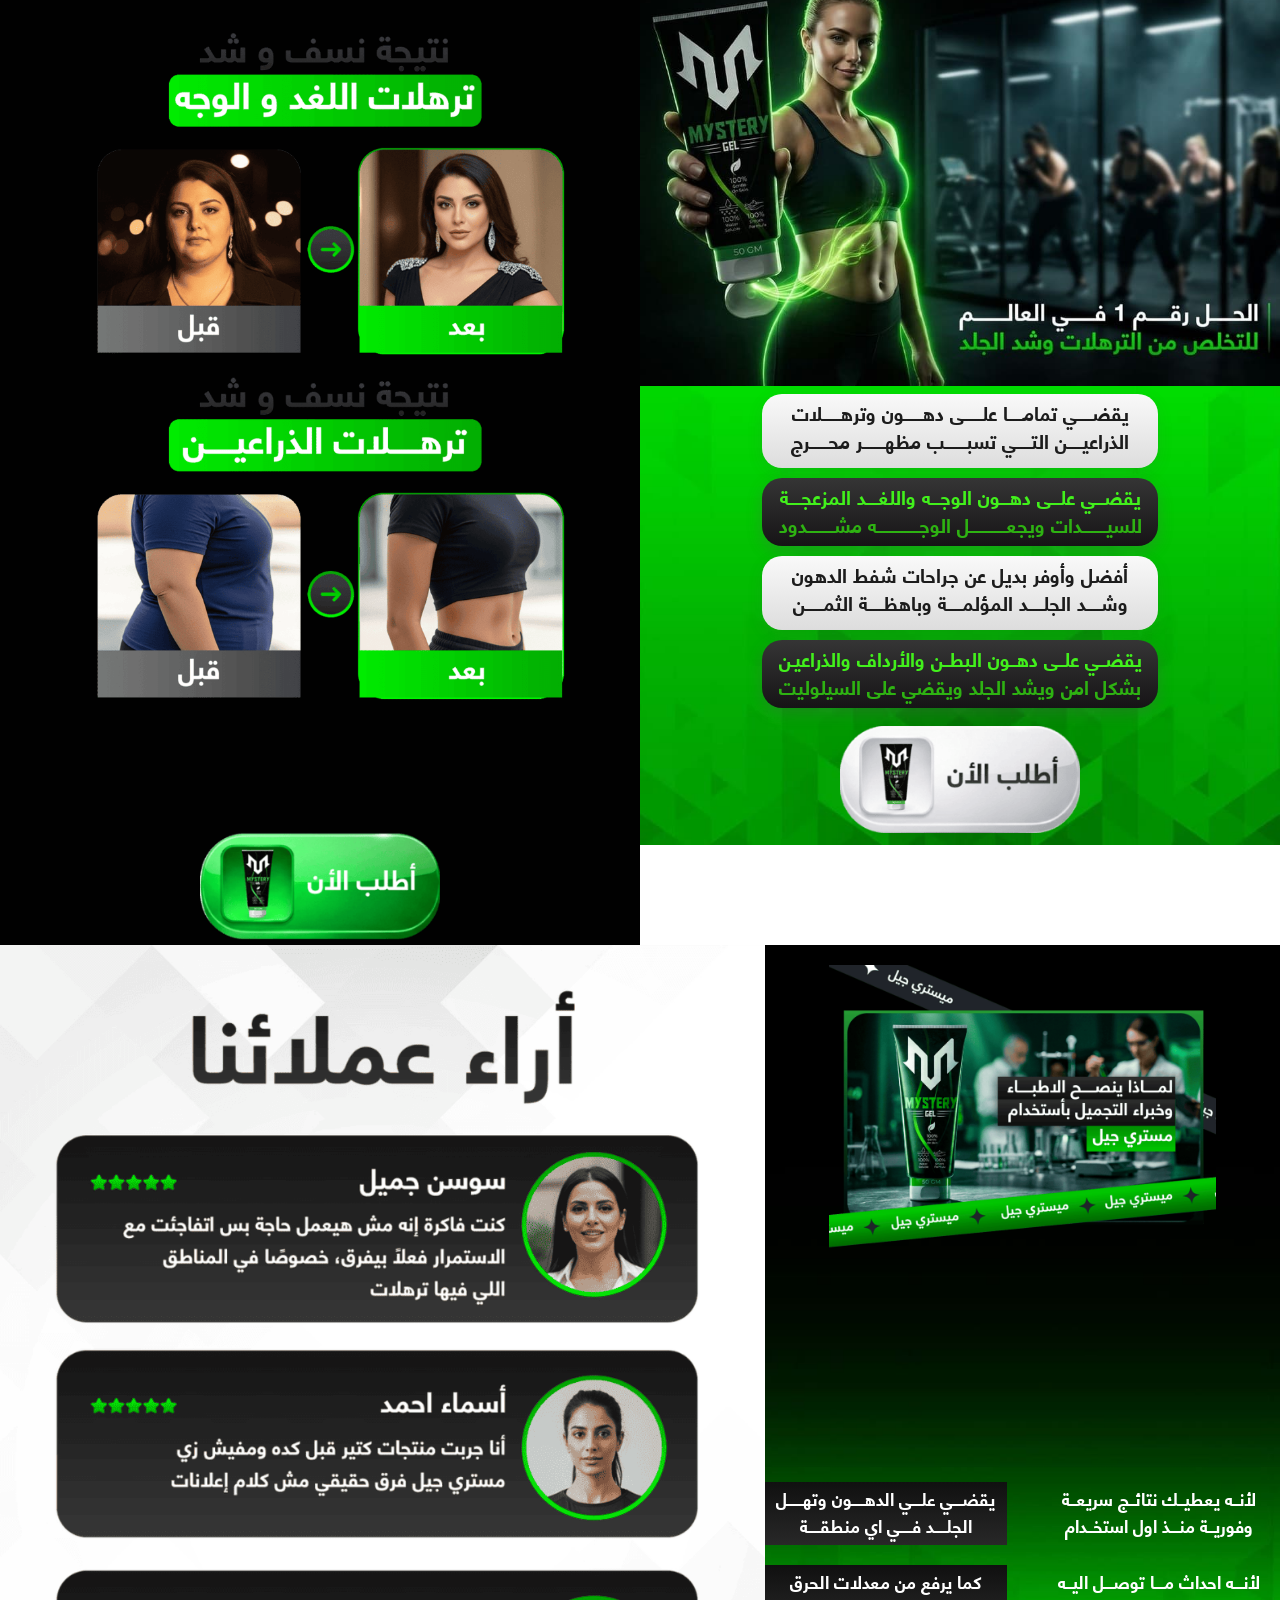
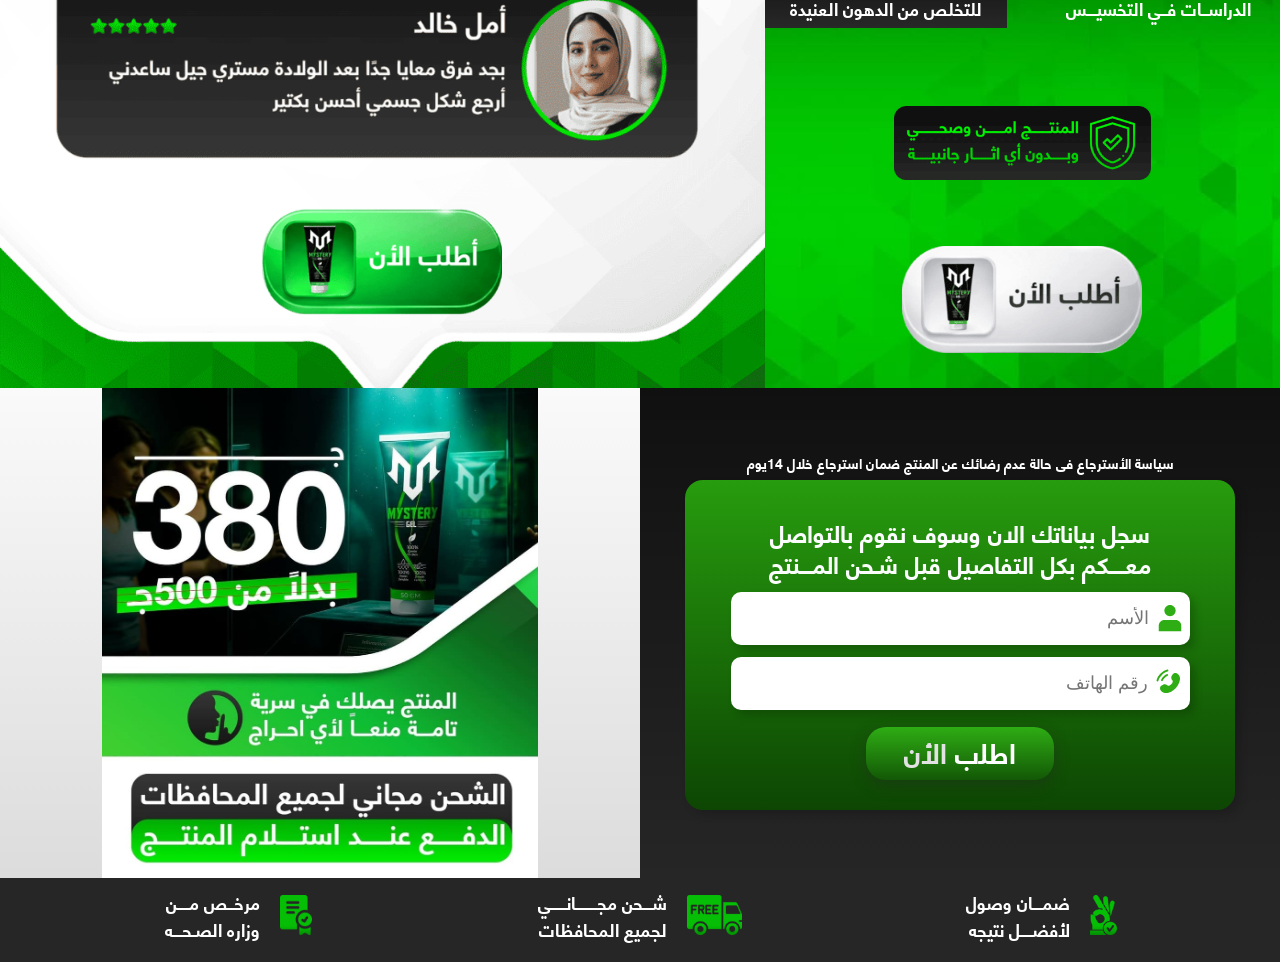
==== index.html @ 71fb95a0 "Add files via upload" ====
<!DOCTYPE html>
<html lang="en">
  <head>
    <meta charset="UTF-8" />
    <meta name="viewport" content="width=device-width, initial-scale=1, viewport-fit=cover" />
    <title>Mystery GEL</title>
  <meta name="description" content="مايستري جيل (Mystery GEL) الحل الأمثل والآمن للقضاء على الدهون العنيدة وترهلات الجلد في البطن، الأرداف، والذراعين. البديل الأوفر لجراحات شفط الدهون." />
    <meta name="robots" content="index, follow" />
    <meta name="theme-color" content="#2EAD14" />
    <link rel="preconnect" href="https://api.sheetmonkey.io" />
    <link rel="preconnect" href="https://ipapi.co" />
    <link rel="icon" href="images/favicon.png" type="image/webp" />
    <link rel="shortcut icon" href="images/favicon.png" type="image/webp" />
    <meta property="og:title" content="Mystery GEL" />
    <meta property="og:description" content="مايستري جيل (Mystery GEL) الحل الأمثل والآمن للقضاء على الدهون العنيدة وترهلات الجلد في البطن، الأرداف، والذراعين. البديل الأوفر لجراحات شفط الدهون." />
    <meta property="og:type" content="website" />
    <meta property="og:image" content="images/hero-img.webp" />
    <meta name="twitter:card" content="summary_large_image" />
    <meta name="twitter:title" content="Mystery GEL" />
    <meta name="twitter:description" content="مايستري جيل (Mystery GEL) الحل الأمثل والآمن للقضاء على الدهون العنيدة وترهلات الجلد في البطن، الأرداف، والذراعين. البديل الأوفر لجراحات شفط الدهون." />
    <meta name="twitter:image" content="images/hero-img.webp" />
    <link rel="stylesheet" href="css/style.css" />
  </head>

  <body>
    <div class="flex">
      <!-- hero Section -->
      <section class="hero">
        <div class="top_img">
          <img src="images/hero-img.jpg" alt="" />
        </div>

        <div class="content">
          <ul>
            <li class="white">
             يقضـــــي تمامـــــا علــــــى دهــــــون وترهــــــلات
              <br />
          الذراعيـــــن التـــــي تسبـــــــب مظهـــــــر محــــــرج
            </li>
            <li class="black">
             <span> يقضـــي علـــى دهـــون الوجـــه واللغــــد المزعجــــة</span>
                <br />للسيــــــــدات ويجعــــــــــــل الوجــــــــــــــه مشـــــــــدود
            </li>

            <li class="white">
         أفضل وأوفر بديل عن جراحات شفط الدهون<br />
          وشـــــد الجلـــــد المؤلمـــــة وباهظـــــة الثمــــــن
            </li>

            <li class="black last">
             <span> يقضــي علــى دهــون البطــن والأرداف والذراعيـن</span>
                <br />
بشكل امن ويشد الجلد ويقضي على السيلوليت
            </li>
          </ul>

          <div class="btn_img">
            <a href="#submit-now"
              ><img src="images/button1.png" alt="button"
            /></a>
          </div>
        </div>
      </section>
      <!-- End Section -->

      <div class="results">
        <img src="images/results.png" alt="" />
        <div class="btn_img">
          <a href="#submit-now"
            ><img src="images/button2.png" alt="button"
          /></a>
        </div>
      </div>
    </div>

    <div class="flex flex-reverse">
      <section class="doctor">
   

        <img class="img_doctor" src="images/doctor.png" alt="" />
        <div class="text">
          <ul>

            <li>لأنــه يعطيــك نتائــج سريعــة وفوريــة منـــذ اول استخــدام</li>
            <li class="bg">يقضـــي علـــي الدهــــون وتهـــــل الجلــــد فــــي اي منطقــــة</li>
            <li>لأنـــه احداث مـــا توصـــل اليــه الدراســات فــي التخسيـــس</li>
            <li class="bg">كما يرفع من معدلات الحرق للتخلص من الدهون العنيدة</li>
 
          </ul>

   
          <div class="safe">
            <img src="images/safe.png" alt="">
          </div>
          <div class="btn_img">
            <a href="#submit-now">
              <img src="images/button1.png" alt="button" />
            </a>
          </div>
        </div>
      </section>

      <section class="testm">
        <img src="images/testm.png" alt="">

          <div class="btn_img">
            <a href="#submit-now">
              <img src="images/button2.png" alt="button" />
            </a>
          </div>
      </section>
    </div>

    <section class="form_section" id="submit-now">
      <div class="price">
        <div class="img_price">
          <img src="images/top-form.jpg" alt="" />

        </div>
      </div>

      <div class="container_form">
        <p class="sm-p">
          سياسة الأسترجاع فى حالة عدم رضائك عن المنتج ضمان استرجاع خلال 14يوم
        </p>

        <!-- هنا لينك شيت مونكي  -->
        <form
          id="form"
          method="POST"
          action="https://api.sheetmonkey.io/form/i2QyoSV15YwLHpBGgTXUyh"
        >
          <div class="top_form">
            <p>سجل بياناتك الان وسوف نقوم بالتواصل</p>
            <p>معــــكم بكل التفاصيل قبل شـحن المـــنتج</p>
          </div>

          <div class="input_div">
            <input
              type="text"
              name="Name"
              id="text"
              placeholder="الأسم"
              required
            />

            <svg
              viewBox="0 0 16 16"
              fill="none"
              xmlns="http://www.w3.org/2000/svg"
            >
              <g id="SVGRepo_bgCarrier" stroke-width="0"></g>
              <g
                id="SVGRepo_tracerCarrier"
                stroke-linecap="round"
                stroke-linejoin="round"
              ></g>
              <g id="SVGRepo_iconCarrier">
                <path
                  d="M8 7C9.65685 7 11 5.65685 11 4C11 2.34315 9.65685 1 8 1C6.34315 1 5 2.34315 5 4C5 5.65685 6.34315 7 8 7Z"
                  fill="#2EAD14"
                ></path>
                <path
                  d="M14 12C14 10.3431 12.6569 9 11 9H5C3.34315 9 2 10.3431 2 12V15H14V12Z"
                  fill="#2EAD14"
                ></path>
              </g>
            </svg>
          </div>

          <div class="input_div">
            <input
              type="tel"
              name="Number"
              id="password"
              maxlength="11"
              data-label="Phone"
              placeholder="رقم الهاتف"
              required
            />

            <svg
              class="icon_Phone"
              viewBox="0 0 24 24"
              fill="none"
              xmlns="http://www.w3.org/2000/svg"
              transform="matrix(-1, 0, 0, 1, 0, 0)"
            >
              <g id="SVGRepo_bgCarrier" stroke-width="0"></g>
              <g
                id="SVGRepo_tracerCarrier"
                stroke-linecap="round"
                stroke-linejoin="round"
              ></g>
              <g id="SVGRepo_iconCarrier">
                <path
                  d="M10.0376 5.31617L10.6866 6.4791C11.2723 7.52858 11.0372 8.90532 10.1147 9.8278C10.1147 9.8278 10.1147 9.8278 10.1147 9.8278C10.1146 9.82792 8.99588 10.9468 11.0245 12.9755C13.0525 15.0035 14.1714 13.8861 14.1722 13.8853C14.1722 13.8853 14.1722 13.8853 14.1722 13.8853C15.0947 12.9628 16.4714 12.7277 17.5209 13.3134L18.6838 13.9624C20.2686 14.8468 20.4557 17.0692 19.0628 18.4622C18.2258 19.2992 17.2004 19.9505 16.0669 19.9934C14.1588 20.0658 10.9183 19.5829 7.6677 16.3323C4.41713 13.0817 3.93421 9.84122 4.00655 7.93309C4.04952 6.7996 4.7008 5.77423 5.53781 4.93723C6.93076 3.54428 9.15317 3.73144 10.0376 5.31617Z"
                  fill="#2EAD14"
                ></path>
                <path
                  d="M13.2595 1.87983C13.3257 1.47094 13.7122 1.19357 14.1211 1.25976C14.1464 1.26461 14.2279 1.27983 14.2705 1.28933C14.3559 1.30834 14.4749 1.33759 14.6233 1.38082C14.9201 1.46726 15.3347 1.60967 15.8323 1.8378C16.8286 2.29456 18.1544 3.09356 19.5302 4.46936C20.906 5.84516 21.705 7.17097 22.1617 8.16725C22.3899 8.66487 22.5323 9.07947 22.6187 9.37625C22.6619 9.52466 22.6912 9.64369 22.7102 9.72901C22.7197 9.77168 22.7267 9.80594 22.7315 9.83125L22.7373 9.86245C22.8034 10.2713 22.5286 10.6739 22.1197 10.7401C21.712 10.8061 21.3279 10.53 21.2601 10.1231C21.258 10.1121 21.2522 10.0828 21.2461 10.0551C21.2337 9.9997 21.2124 9.91188 21.1786 9.79572C21.1109 9.56339 20.9934 9.21806 20.7982 8.79238C20.4084 7.94207 19.7074 6.76789 18.4695 5.53002C17.2317 4.29216 16.0575 3.59117 15.2072 3.20134C14.7815 3.00618 14.4362 2.88865 14.2038 2.82097C14.0877 2.78714 13.9417 2.75363 13.8863 2.7413C13.4793 2.67347 13.1935 2.28755 13.2595 1.87983Z"
                  fill="#2EAD14"
                ></path>
                <path
                  fill-rule="evenodd"
                  clip-rule="evenodd"
                  d="M13.4857 5.3293C13.5995 4.93102 14.0146 4.7004 14.4129 4.81419L14.2069 5.53534C14.4129 4.81419 14.4129 4.81419 14.4129 4.81419L14.4144 4.81461L14.4159 4.81505L14.4192 4.81602L14.427 4.81834L14.4468 4.8245C14.4618 4.82932 14.4807 4.8356 14.5031 4.84357C14.548 4.85951 14.6074 4.88217 14.6802 4.91337C14.8259 4.97581 15.0249 5.07223 15.2695 5.21694C15.7589 5.50662 16.4271 5.9878 17.2121 6.77277C17.9971 7.55775 18.4782 8.22593 18.7679 8.7154C18.9126 8.95991 19.009 9.15897 19.0715 9.30466C19.1027 9.37746 19.1254 9.43682 19.1413 9.48173C19.1493 9.50418 19.1555 9.52301 19.1604 9.53809L19.1665 9.55788L19.1688 9.56563L19.1698 9.56896L19.1702 9.5705C19.1702 9.5705 19.1707 9.57194 18.4495 9.77798L19.1707 9.57194C19.2845 9.97021 19.0538 10.3853 18.6556 10.4991C18.2607 10.6119 17.8492 10.3862 17.7313 9.99413L17.7276 9.98335C17.7223 9.96832 17.7113 9.93874 17.6928 9.89554C17.6558 9.8092 17.5887 9.66797 17.4771 9.47938C17.2541 9.10264 16.8514 8.53339 16.1514 7.83343C15.4515 7.13348 14.8822 6.73078 14.5055 6.50781C14.3169 6.39619 14.1757 6.32909 14.0893 6.29209C14.0461 6.27358 14.0165 6.26254 14.0015 6.25721L13.9907 6.25352C13.5987 6.13564 13.3729 5.72419 13.4857 5.3293Z"
                  fill="#2EAD14"
                ></path>
              </g>
            </svg>
          </div>

          <div id="error"></div>

          <input
            type="hidden"
            id="redDir"
            name="x-sheetmonkey-redirect"
            value="./thanksPage.html"
          />

          <!-- هنا اسم المنتج  -->
          <input type="hidden" name="Product" value="Mystery" />

          <!-- هنا الكود -->
          <input type="hidden" name="Agent Code" value="m50" />

          <input id="KeyLand" type="hidden" name="Unique Key" value="" />
          <input id="DateLand" type="hidden" name="Date" value="" />
          <input id="TimeLand" type="hidden" name="Time" value="" />
          <input id="inp_City" type="hidden" name="City" value="" />

          <div class="div_btn">
            <button id="btnSubmit" class="btn" type="submit">
              اﻃﻠب <span> الأن</span>
            </button>
          </div>
        </form>
      </div>
    </section>

    <footer class="footer">
      <div class="boxs">
        <div class="box">
          <img src="images/icon1.png" alt="" />
          <p>
            ضمـــان وصول<br />
            لأفضــــل نتيجه
          </p>
        </div>

        <div class="box">
          <img src="images/icon2.png" alt="" />
          <p>
            شـــحن مجـــــــانـــــي<br />
            لجميع المحافظات
          </p>
        </div>

        <div class="box">
          <img src="images/icon3.png" alt="" />
          <p>مرخــص مــــن <br />وزاره الصـحـــه</p>
        </div>
      </div>
    </footer>

    <script>
      /* =====================   منع النسخ وفتح أدوات المطوّر   ===================== */
      document.addEventListener("contextmenu", (e) => e.preventDefault());

      document.onkeydown = (e) => {
        if (
          e.key === "F12" ||
          (e.ctrlKey && e.shiftKey && (e.key === "I" || e.key === "J")) ||
          (e.ctrlKey && e.key === "U")
        ) {
          return false;
        }
      };

      /* =====================   استرجاع موقع العميل (المدينة)   ===================== */
      async function setClientCity() {
        try {
          const res = await fetch("https://ipapi.co/json/");
          const data = await res.json();
          const cityI = document.getElementById("inp_City");
          if (cityI) cityI.value = data.city; // يكتب المدينة تلقائياً
        } catch (err) {
          console.error("Error fetching location:", err);
        }
      }

      /* =====================   فنكشن عشان تعمل ال key  ===================== */

      function generateOrderId() {
        const d = new Date();
        // تاريخ/وقت UTC عشان ما يحصلش لخبطة فروقات التوقيت
        const YY = String(d.getUTCFullYear()).slice(-2);
        const MM = String(d.getUTCMonth() + 1).padStart(2, "0");
        const DD = String(d.getUTCDate()).padStart(2, "0");
        const hh = String(d.getUTCHours()).padStart(2, "0");
        const mm = String(d.getUTCMinutes()).padStart(2, "0");
        const ss = String(d.getUTCSeconds()).padStart(2, "0");
        const ms = String(d.getUTCMilliseconds()).padStart(3, "0");

        let rand;
        if (window.crypto && crypto.getRandomValues) {
          const buf = new Uint8Array(6);
          crypto.getRandomValues(buf);
          rand = Array.from(buf, (b) => b.toString(36).padStart(2, "0"))
            .join("")
            .slice(0, 16);
        } else {
          rand = Math.random().toString(36).slice(2, 18);
        }

        // الشكل النهائي: سهل القراءة والفرز حسب التاريخ
        // مثال: KEY-250812_143522.097-3k0xq1y9fz
        return `KEY-${YY}_${MM}_${DD}_${hh}${mm}${ss}.${ms}-${rand}`;
      }

      /* =====================   التحقق من النموذج وإرساله   ===================== */
      document.addEventListener("DOMContentLoaded", () => {
        const keyLandInput = document.getElementById("KeyLand");

        if (keyLandInput) {
          keyLandInput.value = generateOrderId();
        }

        /* عناصر النموذج */
        const nameInput = document.getElementById("text"); // الاسم
        const phoneInput = document.getElementById("password"); // رقم الهاتف
        const form = document.getElementById("form");
        const errorBox = document.getElementById("error");
        const redirInput = document.getElementById("redDir");

        /* (1) تخصيص رسائل خطأ حقل الاسم */
        nameInput.addEventListener("invalid", function () {
          if (this.validity.patternMismatch) {
            this.setCustomValidity("Please enter only characters.");
          } else if (this.validity.valueMissing) {
            this.setCustomValidity("من فضلك أدخل الأسم");
          } else {
            this.setCustomValidity("");
          }
        });
        nameInput.addEventListener("input", function () {
          if (this.validity.valid) this.setCustomValidity("");
        });
        phoneInput.addEventListener("input", function () {
          if (this.validity.valid) this.setCustomValidity("");
        });

        /* (2) توليد رابط صفحة الشكر وإدخاله في hidden input */
        const pathArr = window.location.pathname.split("/");
        pathArr.pop(); // يحذف اسم الصفحة الحالية
        const hostPath = window.location.origin + pathArr.join("/");
        redirInput.value = `${hostPath}/thanksPage.html`;

        const dateEl = document.getElementById("DateLand");
        const timeEl = document.getElementById("TimeLand");
        const btn_Submit = document.getElementById("btnSubmit");

        /* (3) التحقُّق من رقم الهاتف عند الإرسال */
        let isSending = false;
        form.addEventListener("submit", (e) => {
          if (isSending) {
            e.preventDefault();
            return;
          }
          e.preventDefault();

          const val = phoneInput.value;
          const prefix = val.substring(0, 3);
          const validPref = [
            "010",
            "011",
            "012",
            "015",
            "٠١٠",
            "٠١١",
            "٠١٢",
            "٠١٥",
          ];
          const errors = [];

          if (val.length !== 11 || !validPref.includes(prefix)) {
            errors.push("رقم الهاتف غير صحيح !");
          }

          if (errors.length) {
            errorBox.innerText = errors.join(", ");
            errorBox.classList.add("active");
            return;
          }

          btn_Submit.disabled = true;
          btn_Submit.innerText = "جاري الإرسال..";

          const now = new Date();

          // yyyy-mm-dd
          const yyyy = now.getFullYear();
          const mm = String(now.getMonth() + 1).padStart(2, "0");
          const dd = String(now.getDate()).padStart(2, "0");
          dateEl.value = `${yyyy}-${mm}-${dd}`;

          // hh:mm:ss AM/PM
          let hh = now.getHours();
          const mi = String(now.getMinutes()).padStart(2, "0");
          const ss = String(now.getSeconds()).padStart(2, "0");
          const ampm = hh >= 12 ? "PM" : "AM";
          hh = hh % 12;
          hh = hh ? hh : 12; // 0 = 12 AM
          hh = String(hh).padStart(2, "0");
          timeEl.value = `${hh}:${mi}:${ss} ${ampm}`;

          form.submit(); // الخطوة التالية
        });

        /* (5) أخيراً: اجلب المدينة بعد توافر الـ DOM */
        setClientCity();
      });
    </script>
  </body>
</html>
---- css/style.css ----
/* Font Files */
@font-face {
  font-family: F_Bold;
  src: local("F_Bold"), url("BOLD.TTF");
}

/* main css */

* {
  padding: 0;
  margin: 0;
  box-sizing: border-box;
}

html {
  scroll-behavior: smooth;
  direction: rtl;
}

body,
html {
  font-family: F_Bold, sans-serif;
}

a {
  text-decoration: none;
}

li {
  list-style: none;
}

img {
  width: 100%;
  display: block;
}

input,
button {
  border: none;
  outline: none;
}

/* error form style */

#error {
  position: relative;
  top: -5px;
  color: red;
  font-size: 14px;
  width: max-content;
  margin: 0 auto;
  padding: 0 5px 3px;
  background: #fcfefe;
  border-radius: 3px;
  border: 1px solid red;
  line-height: 1.2;
  opacity: 0;
  transition: 0.2s;
}

#error.active {
  opacity: 1;
}

/* button */

.btn_img {
  width: 40%;
  margin: 0 auto;
  padding: 8px 0 0px;
}

.div_btn {
  text-align: center;
}
.div_btn .btn {
  font-family: F_Bold, sans-serif;
  font-size: 28px;
  padding: 1px 38px 5px;
  line-height: 1.7;
  color: #fff;
  background: linear-gradient(#2EAD14, #135806);
  border-radius: 20px;
  box-shadow: 0 5px 15px #2727276b;
  cursor: pointer;
}

.div_btn .btn span {
  color: #e2e2e2;
}
@media (min-width: 576px) {
  .btn_img {
    width: 280px;
  }
}

@media (min-width: 992px) {
  .btn_img {
    width: 240px;
  }
}

/* ================== */
/* Start hero Section */

.hero .content {
  background: url(../images/bg-hero.jpg);
  background-size: cover;
  background-position: bottom;
  padding-top: 8px;
  text-align: center;
  padding-bottom: 12px;
}
.hero ul li {
  font-size: 5vw;
  line-height: 1.4;
  padding: 4px 1px 8px;
  margin: 0 auto 12px;
  box-shadow: 0 5px 15px #58585820;
  border-radius:15px;
  width: 96%;
  overflow: hidden;
}
.hero ul li.white {
    background-position: center;
  background-size: cover;
  color: #1C1C1C;
  background: linear-gradient(#F9F9F9,#DDDDDD);
}
.hero ul li.black {
  background-position: center;
  background-size: cover;
  color: #2EB212;
  padding: 4px 1px 8px;
  background: linear-gradient(#353535,#161416);
}
.hero ul li.black span{
  color: #42F01C;
}
.hero ul li.last {
  margin-bottom: 0;
}

/* ==========  Responsive Design  ========== */
/* ==========  sm ≥ 576px  ========== */
@media (min-width: 576px) {
  .hero ul li {
    border-radius: 20px;
    margin: 0 auto 10px;
    width: 76%;
    font-size: 4vw;
    padding: 4px 1px 14px;
  }

  .hero ul li.orange,
  .hero ul li.black {
    border-radius: 20px;
    margin: 0 auto 10px;
    box-shadow: 0 5px 15px #5858584b;
  }
}

/* ==========  md ≥ 768px  ========== */
@media (min-width: 768px) {
}

/* ==========  lg ≥ 992px  ========== */
@media (min-width: 992px) {
  .flex {
    display: flex;
  }
  .flexone {
    align-items: center;
  }
  .hero {
    width: 50%;
  }

  .hero .top_img {
    margin-top: -4vw;
  }
  .hero ul li {
    font-size: 20px;
  }
}

/* ==========  xl ≥ 1200px  ========== */
@media (min-width: 1200px) {
  .hero ul li {
    width: 62%;
  }
}
@media (min-width: 1500px) {
  .hero ul li {
    width: 65%;
    font-size: 28px;
  }
}
@media (min-width: 1500px) {
  .hero ul li {
    width: 65%;
    font-size: 28px;
  }
  .hero ul li.orange, .hero ul li.black {
    margin-bottom: 20px;
  }
}

/* End hero Section */
/* ================== */

/* ================== */
/* Start Results Section */
.results {
  position: relative;
  background: url(../images/bg-result.jpg);
  background-size: cover;
  background-position: bottom;
  padding-bottom: 16vw;
}
.results img {
  display: block;
}

.results .btn_img {
  position: absolute;
  bottom: 5px;
  left: 50%;
  transform: translateX(-50%);
}

/* ==========  Responsive Design  ========== */
/* ==========  sm ≥ 576px  ========== */
@media (min-width: 576px) {

  }


/* ==========  lg ≥ 992px  ========== */
@media (min-width: 992px) {
  .results{
    width: 50%;
    background: #010101;
  }
}

/* ==========  xl ≥ 1200px  ========== */
@media (min-width: 1300px) {

}


/* End Results Section */
/* ================== */

/* ================== */
/* Start doctor Section */

.doctor {
  position: relative;
  background: url(../images/top-doc.jpeg);
  background-size: cover;
  background-position: center center;
  padding-bottom: 15px;
}

.doctor .img_doctor {
  width: 100%;
  display: block;
}


.doctor .text {
  text-align: center;
}
.doctor ul {
  display: flex;
  flex-wrap: wrap;
  justify-content: space-between;
  margin-top: 7px;
}
.doctor ul li {
  width: 100%;
  font-size: 4vw;
  line-height: 1.5;
  margin-bottom: 6px;
  text-align: center;
  color: #fff;
  padding: 2px 0 7px;
}
.doctor ul li.bg{
  background: linear-gradient(#101010,#282828);
}

.doctor .safe{
  width: 50%;
  margin: 4.5vw auto;
}

/* ==========  Responsive Design  ========== */
/* ==========  sm ≥ 576px  ========== */
@media (min-width: 576px) {
  .doctor ul li {
    margin-bottom: 20px;
    width: 47%;
    font-size: 3vw;
  }
  .doctor .top_doctor h2{
    font-size: 4vw;
  }
  .doctor .tall_p {
    font-size: 2.4vw;
    margin: 15px 0;
  }
  }


/* ==========  lg ≥ 992px  ========== */
@media (min-width: 992px) {

  .doctor {
    width: 50%;
    display: flex;
    justify-content: space-between;
    align-items: center;
    flex-direction: column;
    background-position: top left;
    position: relative;
    overflow: hidden;
    padding-top: 20px;
  }

  .doctor ul li {
    font-size: 18px;
  }

  .doctor .text {
    padding-bottom: 20px;
  }
  .doctor .top_doctor h2{
    font-size: 28px;
  }
  .doctor .img_doctor{
    width: 75%;
  }

}

/* ==========  xl ≥ 1200px  ========== */
@media (min-width: 1300px) {
  .doctor ul li {
    font-size: 24px;
  }

  .doctor .text {
    padding-bottom: 40px;
  }
}

/* End doctor Section */
/* ================== */

/* ================== */
/* Start testm Section */



.testm {
  position: relative;
}

.testm .btn_img{
  position: absolute;
  bottom: 7%;
  left: 50%;
  transform: translateX(-50%);

}

/* End testm Section */
/* ================== */

/* ================== */
/* Start form_section Section */

/* top form section */

/* form */

.form_section .container_form {
  background: linear-gradient(#101010, #262626);
  padding-bottom: 10px;
}

.form_section .sm-p {
  font-size: 2.7vw;
  text-align: center;
  line-height: 1.5;
  color: #fff;
  padding: 7px 0;
}

.form_section form {
  background: linear-gradient(#279C0E, #0D4603);
  text-align: center;
  width: 95%;
  margin: 0 auto;
  border-radius: 18px;
  box-shadow: 5px 5px 8px #00000027;
  padding-bottom: 15px;
}
.form_section .top_form {
  padding: 12px 0;
}
.form_section .top_form p {
  font-size: 5.2vw;
  line-height: 1.3;
  color: #fbfdfd;
}
.form_section form .input_div {
  position: relative;
  width: 95%;
  margin: 0 auto;
  margin-bottom: 12px;
}

.form_section form .input_div svg {
  position: absolute;
  width: 30px;
  top: 50%;
  right: 5px;
  transform: translateY(-50%);
}

.form_section form .input_div .icon_Phone {
  transform: translateY(-50%) scaleX(-1);
}

.form_section form input {
  width: 100%;
  padding: 15px 40px 15px 10px;
  font-size: 18px;
  box-shadow: 5px 5px 8px #00000031;
  text-align: right;
  font-family: sans-serif;
  border-radius: 10px;
  border: 1px solid transparent;
  transition: 0.3s ease-in;
}
.form_section form input:focus {
  border-color: #68e03e;
}

/* ==========  Responsive Design  ========== */
/* ==========  sm ≥ 576px  ========== */
@media (min-width: 576px) {
  .form_section .sm-p {
    font-size: 2.5vw;
  }
  .form_section .top_form p {
    font-size: 4.8vw;
  }
  .form_section form .input_div {
    width: 90%;
  }
  .form_section .top_form p {
    font-size: 4.2vw;
  }
  .form_section form {
    width: 85%;
  }
}

/* ==========  lg ≥ 992px  ========== */
@media (min-width: 992px) {
  .form_section {
    display: flex;
    flex-direction: row-reverse;
  }
  .form_section .price {
    width: 50%;
    background: linear-gradient(#FAFAFA,#DCDCDC);
     padding: 0 5%;
  }

  .form_section .container_form {
    width: 50%;
    display: flex;
    justify-content: center;
    align-items: center;
    flex-direction: column;
  }
  .form_section form {
    width: 90%;
  }

  .form_section .sm-p {
    font-size: 13.5px;
  }
  .form_section .top_form p {
    font-size: 24px;
  }
}

/* ==========  xl ≥ 1200px  ========== */
@media (min-width: 1200px) {
  .form_section form {
    width: 80%;
    padding: 25px 20px 30px;
    min-width: 550px;
  }
    .form_section .price {
    padding: 0 8%;
  }
}

/* End form_section Section */
/* ================== */

/* ================== */
/* Start footer Section */

.footer {
  background: #262626;
  padding-top: 10px;
  padding-bottom: 20px;
}
.footer .boxs {
  display: flex;
  align-items: center;
  justify-content: space-between;
  width: 94%;
  margin: 0 auto;
}

.footer .boxs .box {
  display: flex;
  justify-content: center;
  align-items: center;
  gap: 7px;
  width: 33.3%;
}

.footer .boxs .box img {
  height: 24px;
  width: auto;
}

.footer .boxs .box p {
  font-size: 2.4vw;
  line-height: 1.5;
  color: #fff;
}

/* ==========  Responsive Design  ========== */
/* ==========  sm ≥ 576px  ========== */
@media (min-width: 576px) {
  .footer .boxs .box img {
    height: 28px;
  }
}

/* ==========  lg ≥ 992px  ========== */
@media (min-width: 992px) {

  .footer .boxs .box {
    gap: 20px;
  }
  .footer .boxs .box img {
    height: 40px;
  }
  .footer .boxs .box p {
    font-size: 18px;
  }
}

/* End footer Section */
/* ================== */
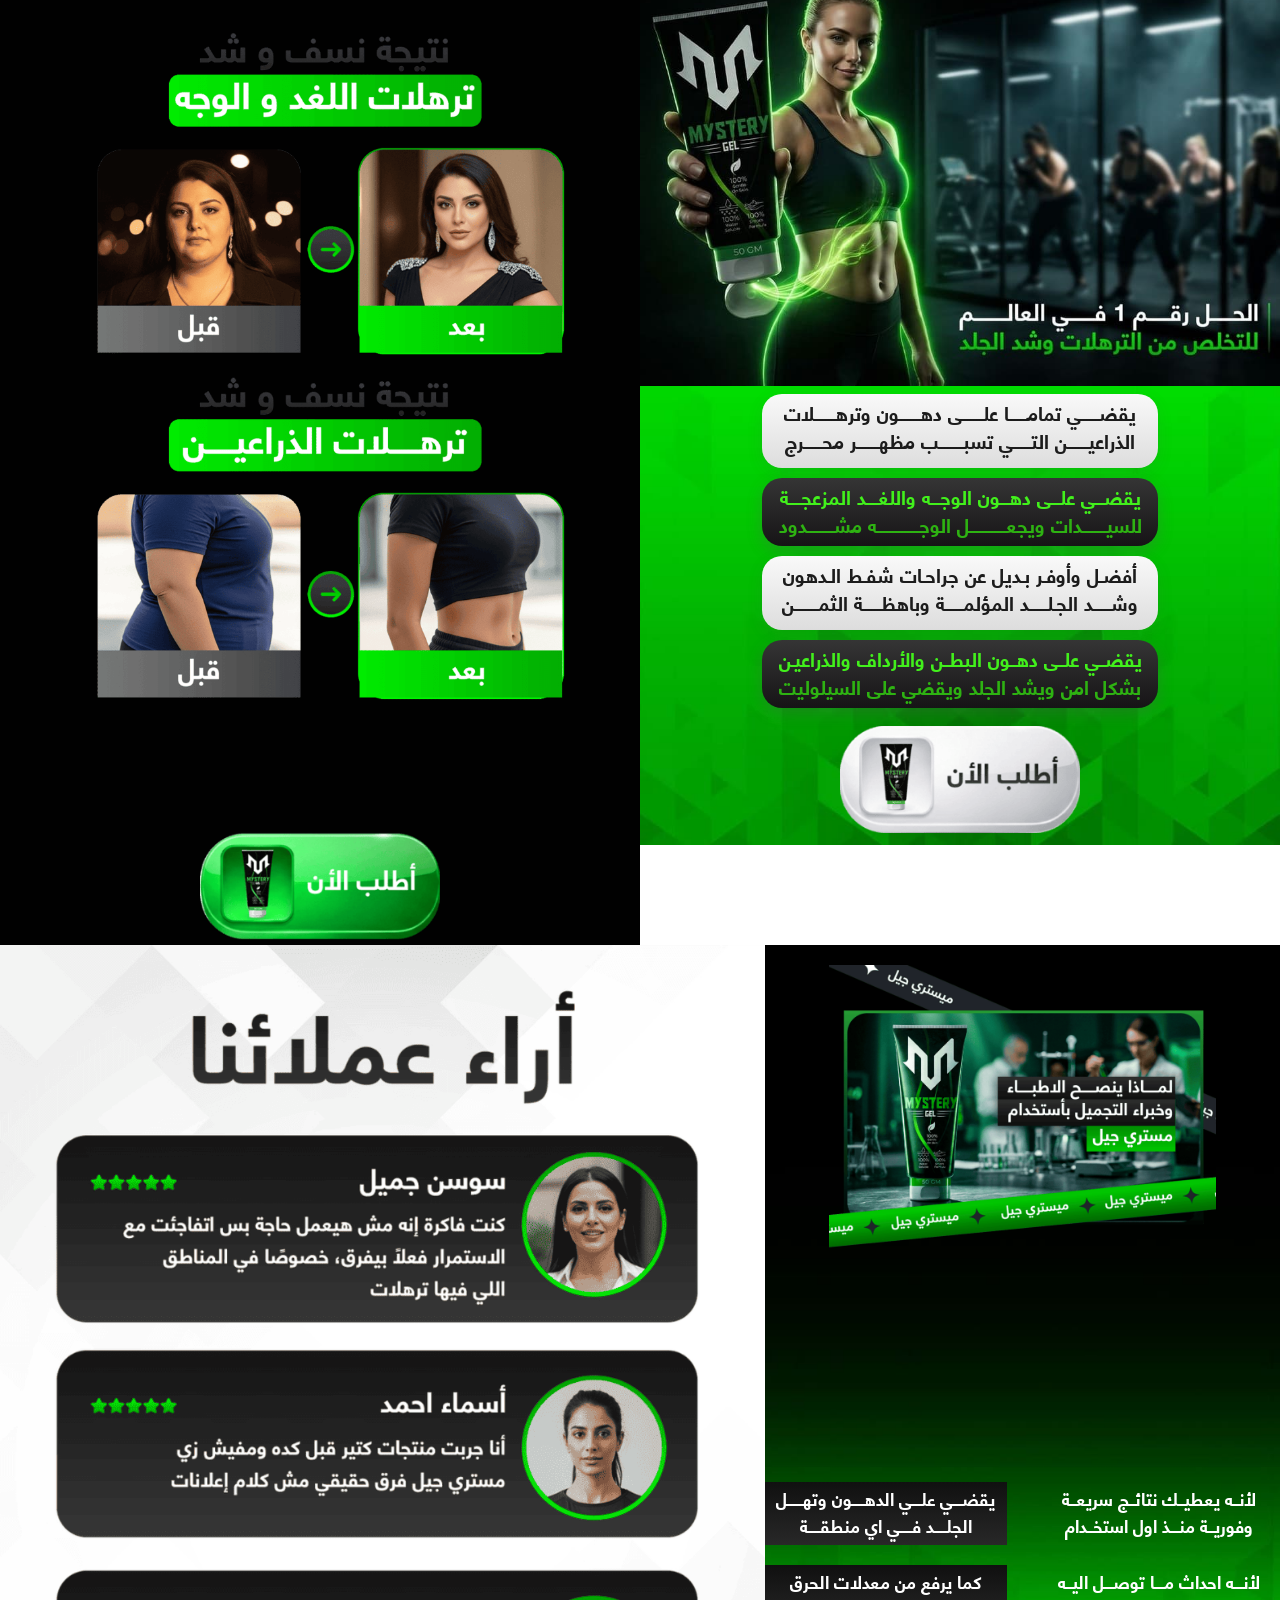
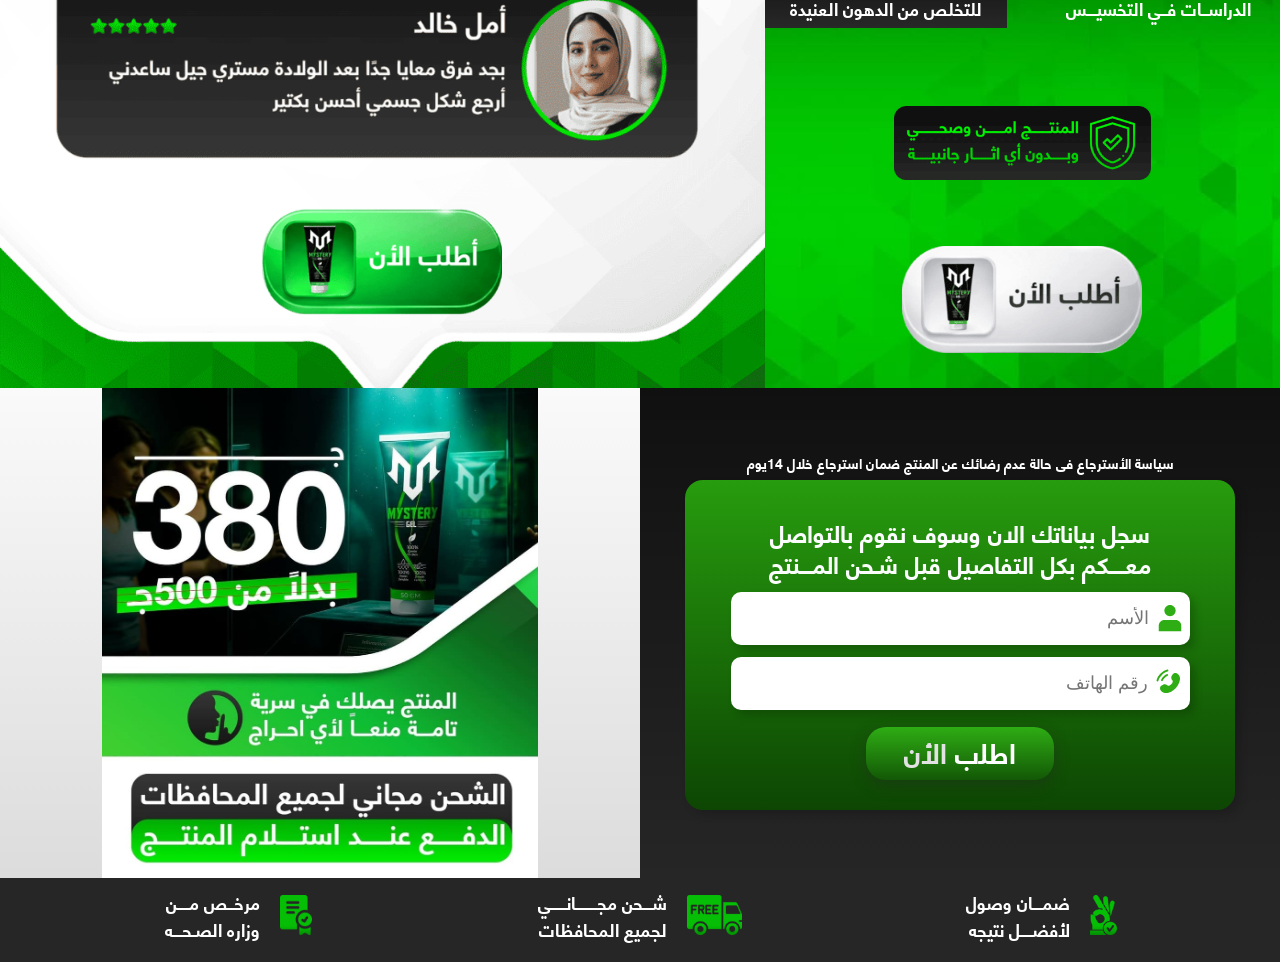
==== commit 7d508e8a: "Add files via upload" ====
--- a/index.html
+++ b/index.html
@@ -33,9 +33,9 @@
         <div class="content">
           <ul>
             <li class="white">
-             يقضـــــي تمامـــــا علــــــى دهــــــون وترهــــــلات
+             يقضــــــي تمامــــــا علـــــــى دهـــــــون وترهـــــــلات
               <br />
-          الذراعيـــــن التـــــي تسبـــــــب مظهـــــــر محــــــرج
+          الذراعيـــــــن التــــــي تسبــــــــب مظهـــــــر محــــــرج
             </li>
             <li class="black">
              <span> يقضـــي علـــى دهـــون الوجـــه واللغــــد المزعجــــة</span>
@@ -43,8 +43,8 @@
             </li>
 
             <li class="white">
-         أفضل وأوفر بديل عن جراحات شفط الدهون<br />
-          وشـــــد الجلـــــد المؤلمـــــة وباهظـــــة الثمــــــن
+         أفضـل وأوفـر بـديل عن جراحـات شفـط الـدهون<br />
+          وشــــــد الجـلــــــد المؤلمــــــة وباهظــــــة الثمــــــــن
             </li>
 
             <li class="black last">
--- a/css/style.css
+++ b/css/style.css
@@ -113,7 +113,7 @@
   padding-bottom: 12px;
 }
 .hero ul li {
-  font-size: 5vw;
+  font-size: 4.9vw;
   line-height: 1.4;
   padding: 4px 1px 8px;
   margin: 0 auto 12px;
@@ -123,14 +123,10 @@
   overflow: hidden;
 }
 .hero ul li.white {
-    background-position: center;
-  background-size: cover;
   color: #1C1C1C;
   background: linear-gradient(#F9F9F9,#DDDDDD);
 }
 .hero ul li.black {
-  background-position: center;
-  background-size: cover;
   color: #2EB212;
   padding: 4px 1px 8px;
   background: linear-gradient(#353535,#161416);
@@ -282,7 +278,7 @@
 }
 .doctor ul li {
   width: 100%;
-  font-size: 4vw;
+  font-size: 4.1vw;
   line-height: 1.5;
   margin-bottom: 6px;
   text-align: center;
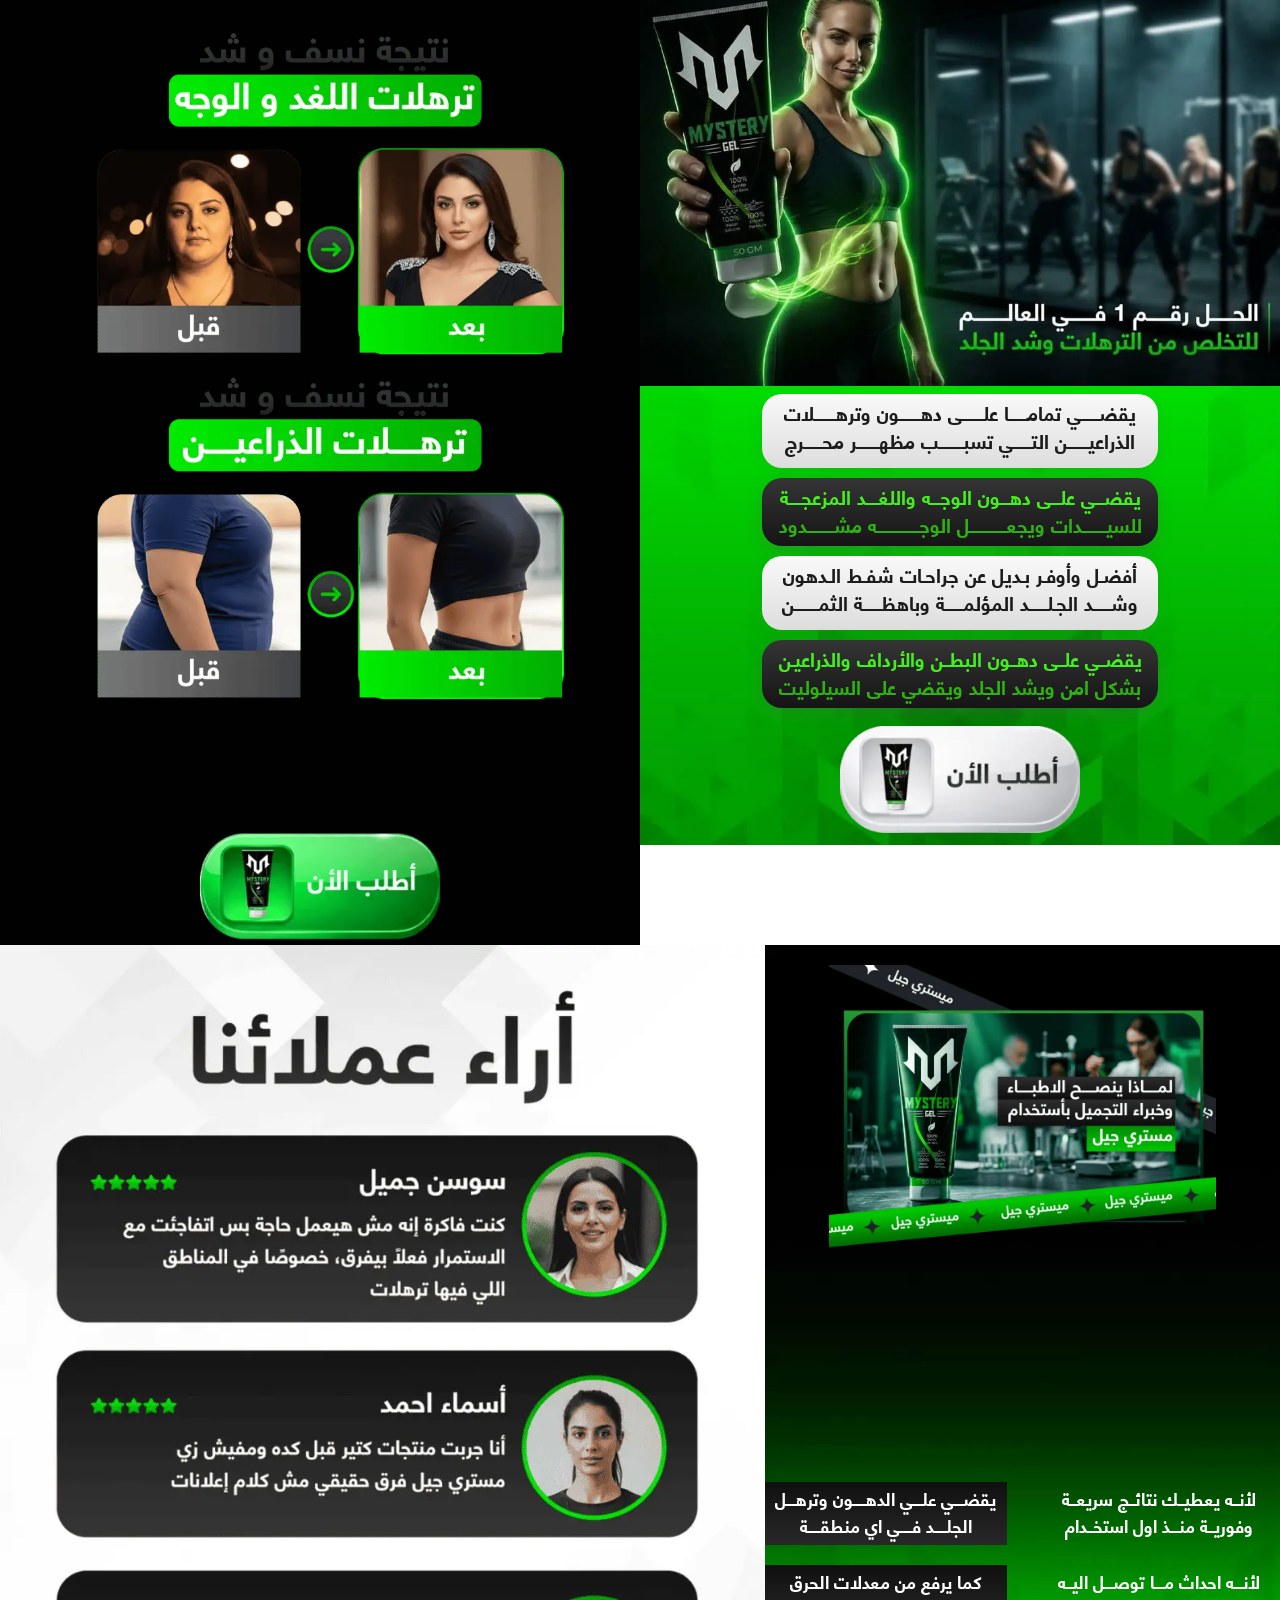
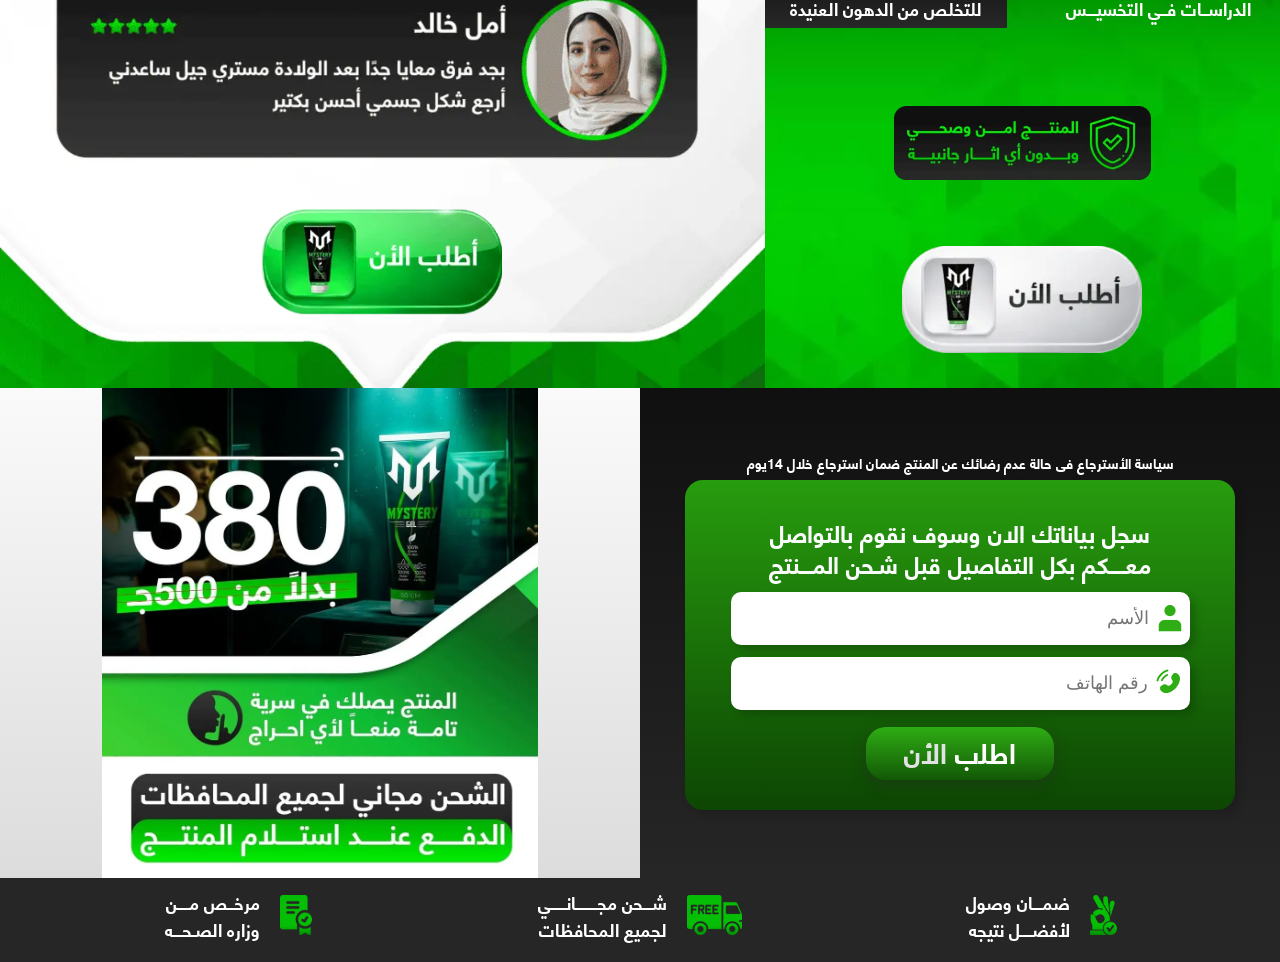
==== commit 5241d1ef: "Add files via upload" ====
--- a/index.html
+++ b/index.html
@@ -27,7 +27,7 @@
       <!-- hero Section -->
       <section class="hero">
         <div class="top_img">
-          <img src="images/hero-img.jpg" alt="" />
+          <img src="images/hero-img.webp" alt="" />
         </div>
 
         <div class="content">
@@ -56,7 +56,7 @@
 
           <div class="btn_img">
             <a href="#submit-now"
-              ><img src="images/button1.png" alt="button"
+              ><img src="images/button1.webp" alt="button"
             /></a>
           </div>
         </div>
@@ -64,10 +64,10 @@
       <!-- End Section -->
 
       <div class="results">
-        <img src="images/results.png" alt="" />
+        <img src="images/results.webp" alt="" />
         <div class="btn_img">
           <a href="#submit-now"
-            ><img src="images/button2.png" alt="button"
+            ><img src="images/button2.webp" alt="button"
           /></a>
         </div>
       </div>
@@ -77,12 +77,12 @@
       <section class="doctor">
    
 
-        <img class="img_doctor" src="images/doctor.png" alt="" />
+        <img class="img_doctor" src="images/doctor.webp" alt="" />
         <div class="text">
           <ul>
 
             <li>لأنــه يعطيــك نتائــج سريعــة وفوريــة منـــذ اول استخــدام</li>
-            <li class="bg">يقضـــي علـــي الدهــــون وتهـــــل الجلــــد فــــي اي منطقــــة</li>
+            <li class="bg">يقضـــي علـــي الدهــــون وترهـــل الجلــــد فــــي اي منطقــــة</li>
             <li>لأنـــه احداث مـــا توصـــل اليــه الدراســات فــي التخسيـــس</li>
             <li class="bg">كما يرفع من معدلات الحرق للتخلص من الدهون العنيدة</li>
  
@@ -90,22 +90,22 @@
 
    
           <div class="safe">
-            <img src="images/safe.png" alt="">
+            <img src="images/safe.webp" alt="">
           </div>
           <div class="btn_img">
             <a href="#submit-now">
-              <img src="images/button1.png" alt="button" />
+              <img src="images/button1.webp" alt="button" />
             </a>
           </div>
         </div>
       </section>
 
       <section class="testm">
-        <img src="images/testm.png" alt="">
+        <img src="images/testm.webp" alt="">
 
           <div class="btn_img">
             <a href="#submit-now">
-              <img src="images/button2.png" alt="button" />
+              <img src="images/button2.webp" alt="button" />
             </a>
           </div>
       </section>
@@ -114,7 +114,7 @@
     <section class="form_section" id="submit-now">
       <div class="price">
         <div class="img_price">
-          <img src="images/top-form.jpg" alt="" />
+          <img src="images/top-form.webp" alt="" />
 
         </div>
       </div>
--- a/css/style.css
+++ b/css/style.css
@@ -105,7 +105,7 @@
 /* Start hero Section */
 
 .hero .content {
-  background: url(../images/bg-hero.jpg);
+  background: url(../images/bg-hero.webp);
   background-size: cover;
   background-position: bottom;
   padding-top: 8px;
@@ -210,7 +210,7 @@
 /* Start Results Section */
 .results {
   position: relative;
-  background: url(../images/bg-result.jpg);
+  background: url(../images/bg-result.webp);
   background-size: cover;
   background-position: bottom;
   padding-bottom: 16vw;
@@ -255,7 +255,7 @@
 
 .doctor {
   position: relative;
-  background: url(../images/top-doc.jpeg);
+  background: url(../images/top-doc.webp);
   background-size: cover;
   background-position: center center;
   padding-bottom: 15px;
